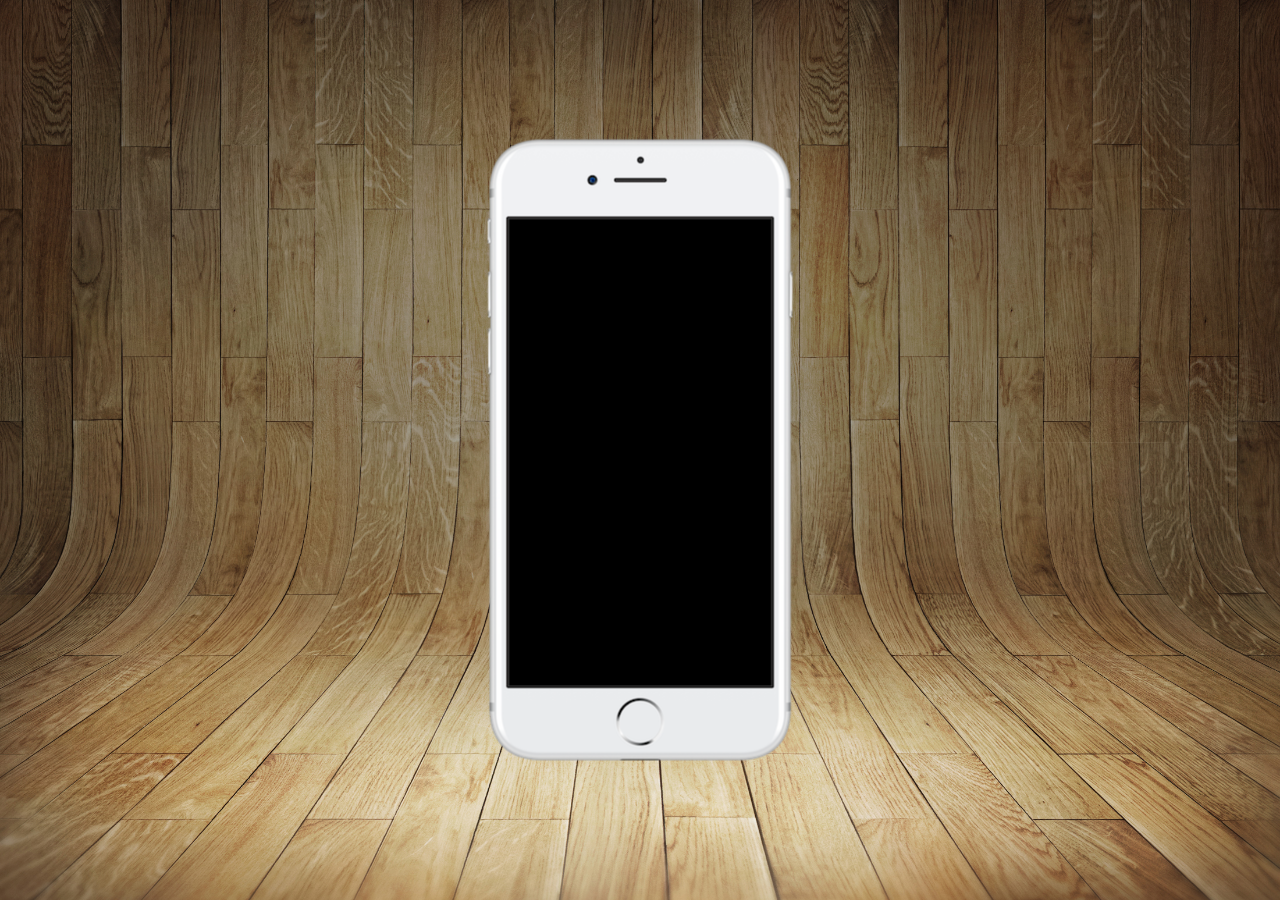
==== index.html @ 2fd1dab4 "Atualização projeto" ====
<!DOCTYPE html>
<html lang="pt-br">
<head>
    <meta charset="UTF-8">
    <meta name="viewport" content="width=device-width, initial-scale=1.0">
    <title>Projeto Redes Sociais</title>
    <link rel="shortcut icon" href="favicon.ico" type="image/x-icon">
    <link rel="stylesheet" href="styles/style.css">
</head>
<body>
    <main>
        <section id="telefone">

        </section>
        <section id="redes-sociais">

        </section>
    </main>     
</body>
</html>
---- styles/style.css ----
@charset "UTF-8";

* {
    margin: 0;
    padding: 0;
    font-family: Arial, Helvetica, sans-serif;
}

html, body {
    height: 100vh;
    width: 100vw;
    background-color: black;
}

body {
    background: url(../imagens/fundo-madeira.jpg) no-repeat top center;
    background-size: cover;
    background-attachment: fixed;
}

main {
    height: 100vh;
    position: relative;
}

section#telefone {
    position: absolute;
    top: 50%;
    left: 50%;
    transform: translate(-50%, -50%);
    height: 627px;
    width: 311px;
    background-color: blue;
    background: url(../imagens/frame-iphone.png) no-repeat;
}
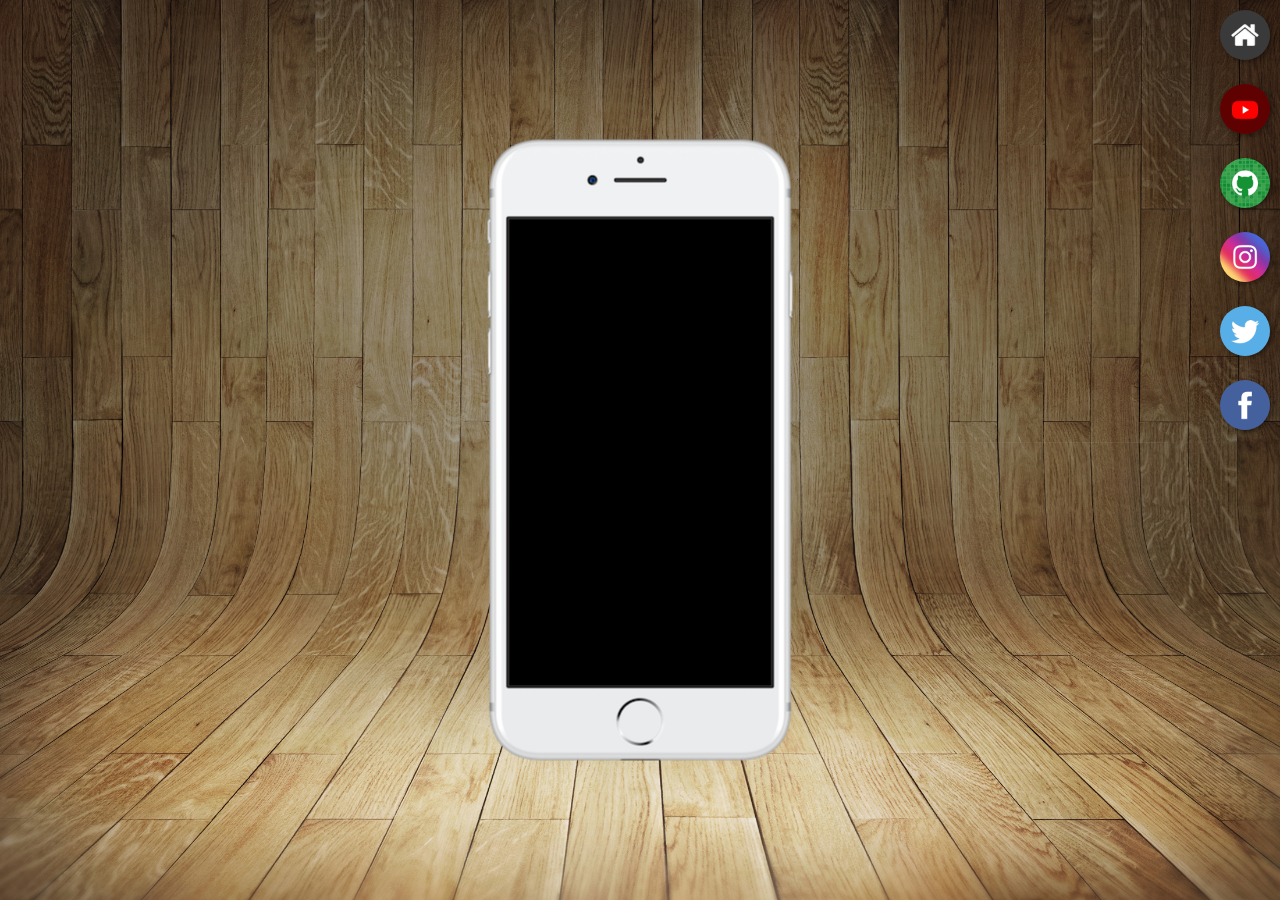
==== commit e88a13a0: "criei botões na lateral" ====
--- a/index.html
+++ b/index.html
@@ -10,10 +10,17 @@
 <body>
     <main>
         <section id="telefone">
-
+            <iframe src="home.html" name="tela" id="tela" frameborder="0">
+                Seu navegador não é compatível com isso.
+            </iframe>
         </section>
         <section id="redes-sociais">
-
+            <a href="#" target="tela"><img src="imagens/logo-home.jpg" alt=""></a> <br>
+            <a href="#" target="tela"><img src="imagens/logo-youtube.jpg" alt="Youtube"></a> <br>
+            <a href="#" target="tela"><img src="imagens/logo-github.jpg" alt="GitHub"></a> <br>
+            <a href="#" target="tela"><img src="imagens/logo-instagram.jpg" alt="Instagram"></a> <br>
+            <a href="#" target="tela"><img src="imagens/logo-twitter.jpg" alt="Twitter"></a> <br>
+            <a href="#" target="tela"><img src="imagens/logo-facebook.jpg" alt="Facebook"></a>
         </section>
     </main>     
 </body>
--- a/styles/style.css
+++ b/styles/style.css
@@ -32,4 +32,31 @@
     width: 311px;
     background-color: blue;
     background: url(../imagens/frame-iphone.png) no-repeat;
+}
+
+iframe#tela {
+    position: relative;
+    top: 80px;
+    left: 22px;
+    width: 269px;
+    height: 471px;
+}
+
+section#redes-sociais {
+    text-align: right;
+}
+
+section#redes-sociais img {
+    width: 50px;
+    margin: 10px;
+    border-radius: 50%;
+    box-shadow: 2px 2px 5px rgba(0, 0, 0, 0.404);
+    box-sizing: border-box;
+}
+
+section#redes-sociais img:hover {
+    border: 2px solid rgba(255, 255, 255, 0.603);
+    transform: translate(-3px, -3px);
+    box-shadow: 5px 5px 10px rgba(0, 0, 0, 0.603);
+    transition: transform 0.3s, border 0.1s;
 }
